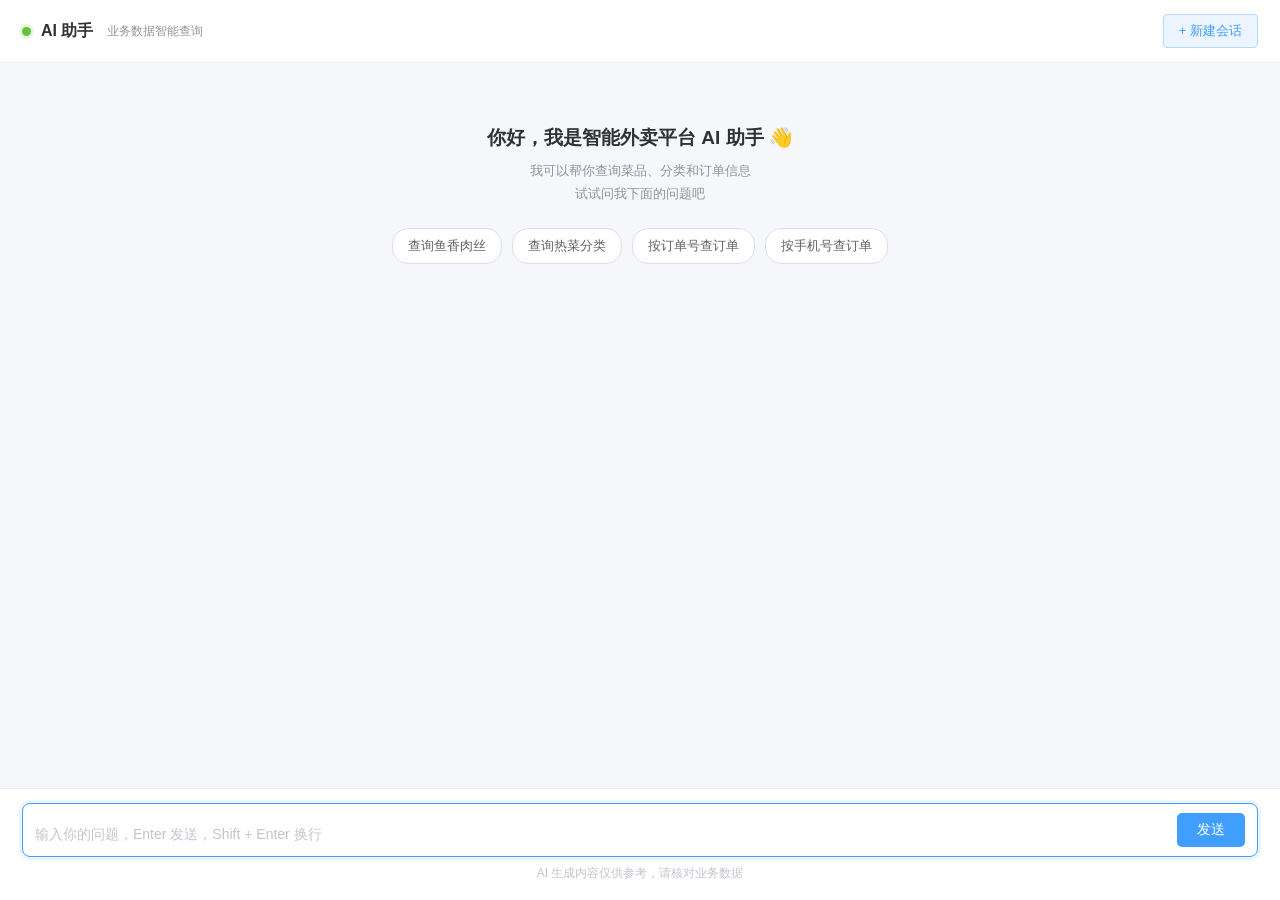
==== html/sky/ai-chat.html @ f39b68e2 "智能外卖平台前端：静态资源与 Nginx 配置" ====
<!DOCTYPE html>
<html lang="zh-CN">
<head>
  <meta charset="UTF-8">
  <meta name="viewport" content="width=device-width, initial-scale=1.0">
  <title>AI 助手 - 智能外卖平台</title>
  <style>
    * { margin: 0; padding: 0; box-sizing: border-box; }

    html, body { height: 100%; }

    body {
      font-family: -apple-system, BlinkMacSystemFont, "Segoe UI", "PingFang SC",
                   "Hiragino Sans GB", "Microsoft YaHei", Arial, sans-serif;
      background: #f5f7fa;
      color: #303133;
      overflow: hidden;
    }

    .chat-app {
      display: flex;
      flex-direction: column;
      height: 100vh;
      background: #fff;
    }

    /* ---------- 顶部 ---------- */
    .chat-header {
      flex: 0 0 auto;
      display: flex;
      align-items: center;
      justify-content: space-between;
      padding: 14px 22px;
      border-bottom: 1px solid #ebeef5;
      background: #fff;
    }

    .chat-title {
      display: flex;
      align-items: center;
      gap: 10px;
      font-size: 16px;
      font-weight: 600;
      color: #303133;
    }

    .chat-title .dot {
      width: 9px;
      height: 9px;
      border-radius: 50%;
      background: #67c23a;
      box-shadow: 0 0 0 3px rgba(103, 194, 58, .15);
    }

    .chat-title .sub {
      font-size: 12px;
      font-weight: 400;
      color: #909399;
      margin-left: 4px;
    }

    .btn-new {
      padding: 7px 15px;
      font-size: 13px;
      color: #409eff;
      background: #ecf5ff;
      border: 1px solid #b3d8ff;
      border-radius: 4px;
      cursor: pointer;
      transition: all .2s;
    }

    .btn-new:hover { background: #409eff; color: #fff; border-color: #409eff; }

    /* ---------- 消息区 ---------- */
    .chat-body {
      flex: 1 1 auto;
      overflow-y: auto;
      padding: 22px;
      background: #f5f7fa;
      scroll-behavior: smooth;
    }

    .chat-body::-webkit-scrollbar { width: 6px; }
    .chat-body::-webkit-scrollbar-thumb { background: #dcdfe6; border-radius: 3px; }
    .chat-body::-webkit-scrollbar-thumb:hover { background: #c0c4cc; }

    .msg {
      display: flex;
      gap: 11px;
      margin-bottom: 20px;
      align-items: flex-start;
    }

    .msg.user { flex-direction: row-reverse; }

    .avatar {
      flex: 0 0 auto;
      width: 34px;
      height: 34px;
      border-radius: 50%;
      display: flex;
      align-items: center;
      justify-content: center;
      font-size: 13px;
      font-weight: 600;
      color: #fff;
      user-select: none;
    }

    .msg.ai .avatar { background: linear-gradient(135deg, #409eff, #6fb4ff); }
    .msg.user .avatar { background: linear-gradient(135deg, #67c23a, #8fd46a); }

    .bubble {
      max-width: 74%;
      padding: 11px 15px;
      border-radius: 8px;
      font-size: 14px;
      line-height: 1.7;
      word-break: break-word;
      white-space: pre-wrap;
      box-shadow: 0 1px 3px rgba(0, 0, 0, .05);
    }

    .msg.ai .bubble {
      background: #fff;
      border: 1px solid #ebeef5;
      border-top-left-radius: 2px;
    }

    .msg.user .bubble {
      background: #409eff;
      color: #fff;
      border-top-right-radius: 2px;
    }

    .bubble pre {
      margin: 0;
      font-family: Consolas, Monaco, "Courier New", monospace;
      font-size: 13px;
      white-space: pre-wrap;
      word-break: break-word;
    }

    /* 打字光标 */
    .cursor {
      display: inline-block;
      width: 7px;
      height: 15px;
      background: #409eff;
      vertical-align: text-bottom;
      animation: blink 1s steps(2, start) infinite;
      margin-left: 2px;
    }

    @keyframes blink { to { visibility: hidden; } }

    /* 思考中动画 */
    .thinking { display: flex; gap: 5px; padding: 3px 0; }
    .thinking span {
      width: 7px; height: 7px; border-radius: 50%; background: #c0c4cc;
      animation: bounce 1.4s infinite ease-in-out both;
    }
    .thinking span:nth-child(1) { animation-delay: -.32s; }
    .thinking span:nth-child(2) { animation-delay: -.16s; }

    @keyframes bounce {
      0%, 80%, 100% { transform: scale(.6); opacity: .5; }
      40% { transform: scale(1); opacity: 1; }
    }

    /* ---------- 欢迎语 ---------- */
    .welcome {
      text-align: center;
      padding: 40px 20px 10px;
      color: #909399;
    }

    .welcome h2 {
      font-size: 19px;
      font-weight: 600;
      color: #303133;
      margin-bottom: 8px;
    }

    .welcome p { font-size: 13px; line-height: 1.8; }

    .chips {
      display: flex;
      flex-wrap: wrap;
      gap: 10px;
      justify-content: center;
      margin-top: 22px;
    }

    .chip {
      padding: 8px 15px;
      font-size: 13px;
      color: #606266;
      background: #fff;
      border: 1px solid #dcdfe6;
      border-radius: 16px;
      cursor: pointer;
      transition: all .2s;
    }

    .chip:hover {
      color: #409eff;
      border-color: #409eff;
      background: #ecf5ff;
      transform: translateY(-1px);
    }

    /* ---------- 输入区 ---------- */
    .chat-footer {
      flex: 0 0 auto;
      padding: 14px 22px 18px;
      border-top: 1px solid #ebeef5;
      background: #fff;
    }

    .input-wrap {
      display: flex;
      align-items: flex-end;
      gap: 11px;
      border: 1px solid #dcdfe6;
      border-radius: 8px;
      padding: 9px 12px;
      transition: border-color .2s, box-shadow .2s;
      background: #fff;
    }

    .input-wrap:focus-within {
      border-color: #409eff;
      box-shadow: 0 0 0 3px rgba(64, 158, 255, .1);
    }

    #input {
      flex: 1 1 auto;
      border: none;
      outline: none;
      resize: none;
      font-size: 14px;
      line-height: 1.6;
      font-family: inherit;
      color: #303133;
      max-height: 120px;
      min-height: 24px;
      background: transparent;
    }

    #input::placeholder { color: #c0c4cc; }

    .btn-send {
      flex: 0 0 auto;
      padding: 8px 20px;
      font-size: 14px;
      color: #fff;
      background: #409eff;
      border: none;
      border-radius: 5px;
      cursor: pointer;
      transition: background .2s;
    }

    .btn-send:hover:not(:disabled) { background: #66b1ff; }
    .btn-send:disabled { background: #a0cfff; cursor: not-allowed; }

    .tip {
      margin-top: 8px;
      font-size: 12px;
      color: #c0c4cc;
      text-align: center;
    }

    /* 错误提示 */
    .msg-error {
      max-width: 74%;
      padding: 11px 15px;
      border-radius: 8px;
      font-size: 13px;
      line-height: 1.6;
      background: #fef0f0;
      color: #f56c6c;
      border: 1px solid #fde2e2;
    }
  </style>
</head>
<body>
  <div class="chat-app">

    <div class="chat-header">
      <div class="chat-title">
        <span class="dot"></span>
        AI 助手
        <span class="sub">业务数据智能查询</span>
      </div>
      <button class="btn-new" id="btnNew">+ 新建会话</button>
    </div>

    <div class="chat-body" id="chatBody">
      <div class="welcome" id="welcome">
        <h2>你好，我是智能外卖平台 AI 助手 👋</h2>
        <p>我可以帮你查询菜品、分类和订单信息<br>试试问我下面的问题吧</p>
        <div class="chips">
          <div class="chip" data-q="查询鱼香肉丝的菜品信息">查询鱼香肉丝</div>
          <div class="chip" data-q="查询所有热菜分类">查询热菜分类</div>
          <div class="chip" data-q="查询订单号 123456 的订单">按订单号查订单</div>
          <div class="chip" data-q="查询手机号 13800138000 的订单">按手机号查订单</div>
        </div>
      </div>
    </div>

    <div class="chat-footer">
      <div class="input-wrap">
        <textarea id="input" rows="1" placeholder="输入你的问题，Enter 发送，Shift + Enter 换行"></textarea>
        <button class="btn-send" id="btnSend">发送</button>
      </div>
      <div class="tip">AI 生成内容仅供参考，请核对业务数据</div>
    </div>

  </div>

  <script>
  (function () {
    'use strict';

    var API = '/api/chat';                 // 经 nginx 转发到后端 /admin/chat
    var MEMORY_KEY = 'sky_ai_memory_id';   // localStorage 中保存的会话 id

    var chatBody = document.getElementById('chatBody');
    var welcome  = document.getElementById('welcome');
    var input    = document.getElementById('input');
    var btnSend  = document.getElementById('btnSend');
    var btnNew   = document.getElementById('btnNew');

    var sending = false;

    /* ---------- 工具函数 ---------- */

    function getCookie(name) {
      var m = document.cookie.match(new RegExp('(?:^|;\\s*)' + name + '=([^;]*)'));
      return m ? decodeURIComponent(m[1]) : '';
    }

    // 每个浏览器会话一个 memoryId，用于后端区分对话上下文
    function getMemoryId() {
      var id = null;
      try { id = localStorage.getItem(MEMORY_KEY); } catch (e) {}
      if (!id) {
        id = 'web_' + Date.now() + '_' + Math.random().toString(36).slice(2, 10);
        try { localStorage.setItem(MEMORY_KEY, id); } catch (e) {}
      }
      return id;
    }

    function resetMemoryId() {
      var id = 'web_' + Date.now() + '_' + Math.random().toString(36).slice(2, 10);
      try { localStorage.setItem(MEMORY_KEY, id); } catch (e) {}
      return id;
    }

    function escapeHtml(s) {
      return String(s)
        .replace(/&/g, '&amp;')
        .replace(/</g, '&lt;')
        .replace(/>/g, '&gt;')
        .replace(/"/g, '&quot;')
        .replace(/'/g, '&#39;');
    }

    // 后端按 system.txt 约定返回 JSON，这里美化显示；不是 JSON 就原样输出
    function renderContent(text) {
      var trimmed = text.trim();
      if (trimmed.charAt(0) === '{' || trimmed.charAt(0) === '[') {
        try {
          var obj = JSON.parse(trimmed);
          return '<pre>' + escapeHtml(JSON.stringify(obj, null, 2)) + '</pre>';
        } catch (e) { /* 不是完整 JSON，按纯文本处理 */ }
      }
      return escapeHtml(text);
    }

    function scrollToBottom() {
      chatBody.scrollTop = chatBody.scrollHeight;
    }

    function hideWelcome() {
      if (welcome && welcome.parentNode) {
        welcome.parentNode.removeChild(welcome);
        welcome = null;
      }
    }

    /* ---------- 消息渲染 ---------- */

    function addMessage(role, html) {
      hideWelcome();

      var msg = document.createElement('div');
      msg.className = 'msg ' + role;

      var avatar = document.createElement('div');
      avatar.className = 'avatar';
      avatar.textContent = role === 'user' ? '我' : 'AI';

      var bubble = document.createElement('div');
      bubble.className = 'bubble';
      bubble.innerHTML = html;

      msg.appendChild(avatar);
      msg.appendChild(bubble);
      chatBody.appendChild(msg);
      scrollToBottom();
      return bubble;
    }

    function addError(text) {
      hideWelcome();
      var msg = document.createElement('div');
      msg.className = 'msg ai';

      var avatar = document.createElement('div');
      avatar.className = 'avatar';
      avatar.textContent = 'AI';

      var box = document.createElement('div');
      box.className = 'msg-error';
      box.textContent = text;

      msg.appendChild(avatar);
      msg.appendChild(box);
      chatBody.appendChild(msg);
      scrollToBottom();
    }

    /* ---------- 发送逻辑 ---------- */

    function setSending(state) {
      sending = state;
      btnSend.disabled = state;
      btnSend.textContent = state ? '回复中' : '发送';
    }

    async function send(question) {
      if (sending) return;
      question = (question || '').trim();
      if (!question) return;

      var token = getCookie('token');
      if (!token) {
        addError('未检测到登录状态，请先在系统中登录后再使用 AI 助手。');
        return;
      }

      addMessage('user', escapeHtml(question));
      input.value = '';
      input.style.height = 'auto';
      setSending(true);

      // AI 气泡 + 思考动画
      var bubble = addMessage('ai', '<div class="thinking"><span></span><span></span><span></span></div>');
      var answer = '';
      var firstChunk = true;

      try {
        var url = API
          + '?memoryId=' + encodeURIComponent(getMemoryId())
          + '&memory='   + encodeURIComponent(question);

        var resp = await fetch(url, {
          method: 'GET',
          headers: { 'token': token }
        });

        if (!resp.ok) {
          throw new Error('HTTP ' + resp.status + ' ' + resp.statusText);
        }

        if (resp.body && typeof resp.body.getReader === 'function') {
          // 流式读取
          var reader  = resp.body.getReader();
          var decoder = new TextDecoder('utf-8');

          while (true) {
            var chunk = await reader.read();
            if (chunk.done) break;

            answer += decoder.decode(chunk.value, { stream: true });

            if (firstChunk) { firstChunk = false; bubble.innerHTML = ''; }
            bubble.innerHTML = renderContent(answer) + '<span class="cursor"></span>';
            scrollToBottom();
          }
        } else {
          // 浏览器不支持流式读取时的兜底
          answer = await resp.text();
        }

        if (!answer) {
          bubble.innerHTML = '<span style="color:#909399">（AI 没有返回内容）</span>';
        } else {
          bubble.innerHTML = renderContent(answer);
        }

      } catch (err) {
        if (firstChunk) {
          bubble.innerHTML = '';
          bubble.appendChild(document.createTextNode(''));
        }
        bubble.parentNode.removeChild(bubble);
        addError('请求失败：' + (err && err.message ? err.message : err) +
                 '\n请确认后端服务已启动。');
      } finally {
        setSending(false);
        scrollToBottom();
        input.focus();
      }
    }

    /* ---------- 事件绑定 ---------- */

    btnSend.addEventListener('click', function () { send(input.value); });

    input.addEventListener('keydown', function (e) {
      if (e.key === 'Enter' && !e.shiftKey) {
        e.preventDefault();
        send(input.value);
      }
    });

    // 高度自适应
    input.addEventListener('input', function () {
      input.style.height = 'auto';
      input.style.height = Math.min(input.scrollHeight, 120) + 'px';
    });

    // 快捷提问
    Array.prototype.forEach.call(document.querySelectorAll('.chip'), function (chip) {
      chip.addEventListener('click', function () { send(chip.getAttribute('data-q')); });
    });

    // 新建会话：换一个 memoryId，清空界面
    btnNew.addEventListener('click', function () {
      resetMemoryId();
      chatBody.innerHTML = '';
      welcome = null;
      chatBody.innerHTML =
        '<div class="welcome" id="welcome">' +
          '<h2>新会话已开始 ✨</h2>' +
          '<p>之前的对话上下文已清除，可以开始新的提问了</p>' +
        '</div>';
      welcome = document.getElementById('welcome');
      input.focus();
    });

    input.focus();
  })();
  </script>
</body>
</html>
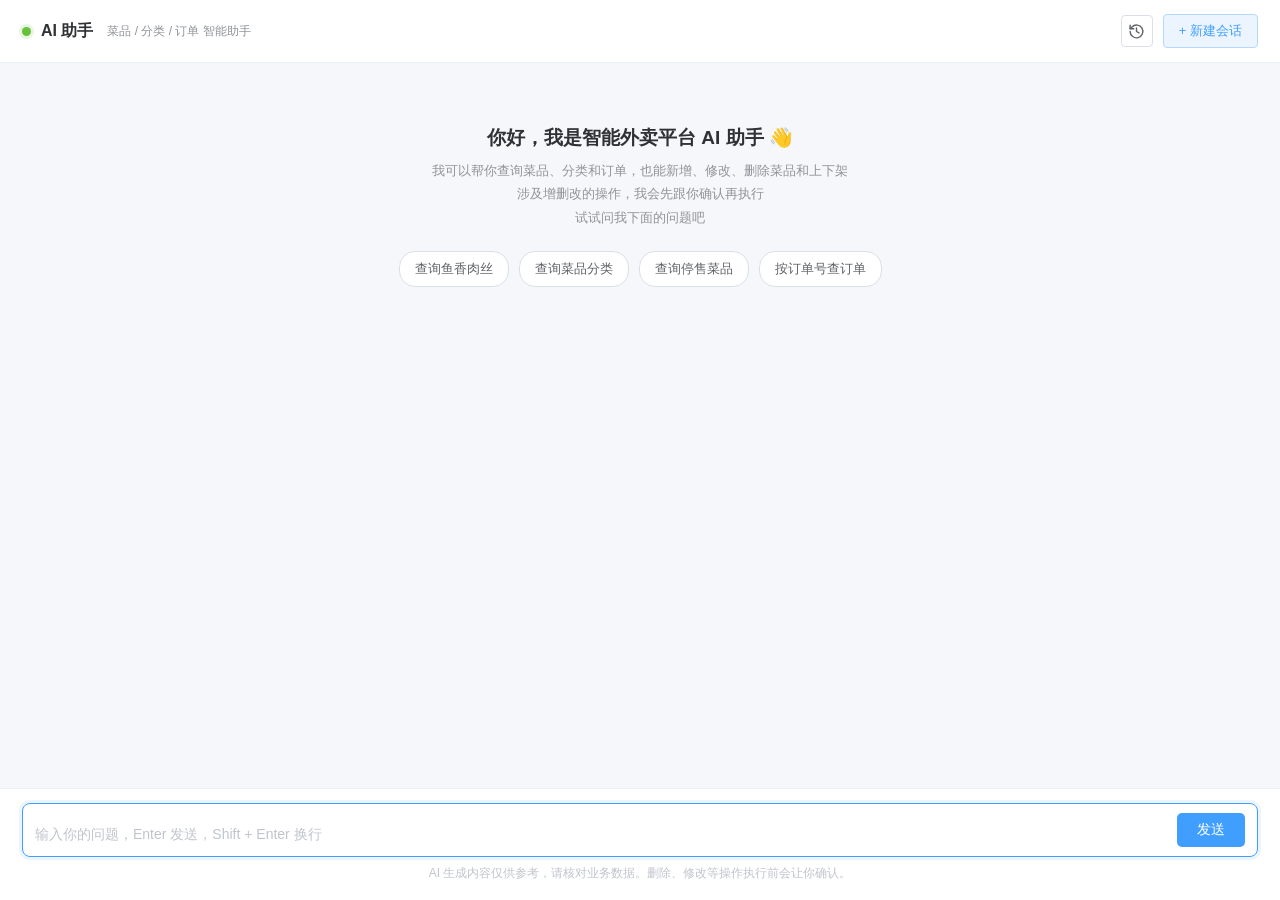
==== commit d05d6c2b: "AI 助手页更新为最新版本 - 与后端 /admin/chat 系列接口对齐：流式输出、会话列表、历史消息、删除会话 - 支持多轮对话与「新建会话」，页面为独立手写单文件" ====
--- a/html/sky/ai-chat.html
+++ b/html/sky/ai-chat.html
@@ -26,6 +26,8 @@
 
     /* ---------- 顶部 ---------- */
     .chat-header {
+      position: relative;
+      z-index: 10;
       flex: 0 0 auto;
       display: flex;
       align-items: center;
@@ -57,6 +59,13 @@
       font-weight: 400;
       color: #909399;
       margin-left: 4px;
+    }
+
+    /* ---------- 右上角操作区 ---------- */
+    .header-actions {
+      display: flex;
+      align-items: center;
+      gap: 10px;
     }
 
     .btn-new {
@@ -68,9 +77,141 @@
       border-radius: 4px;
       cursor: pointer;
       transition: all .2s;
+      white-space: nowrap;
     }
 
     .btn-new:hover { background: #409eff; color: #fff; border-color: #409eff; }
+
+    /* 历史会话图标按钮 */
+    .history-wrap { position: relative; }
+
+    .btn-history {
+      display: flex;
+      align-items: center;
+      justify-content: center;
+      width: 32px;
+      height: 32px;
+      padding: 0;
+      color: #606266;
+      background: #fff;
+      border: 1px solid #dcdfe6;
+      border-radius: 4px;
+      cursor: pointer;
+      transition: all .2s;
+    }
+
+    .btn-history:hover,
+    .history-wrap:hover .btn-history,
+    .history-wrap.open .btn-history {
+      color: #409eff;
+      border-color: #b3d8ff;
+      background: #ecf5ff;
+    }
+
+    .btn-history svg { display: block; }
+
+    /* 悬停下拉。外层只负责撑住鼠标移动路径（含 8px 透明间隙），
+       样式都挂在里面的 .history-card 上 —— 否则鼠标从按钮移到面板的路上
+       会短暂离开 hover 区域，面板一闪就没了。 */
+    .history-panel {
+      position: absolute;
+      top: 100%;
+      right: 0;
+      padding-top: 8px;
+      opacity: 0;
+      visibility: hidden;
+      transform: translateY(-4px);
+      transition: opacity .18s, transform .18s, visibility .18s;
+      z-index: 50;
+    }
+
+    .history-wrap:hover .history-panel,
+    .history-wrap.open .history-panel {
+      opacity: 1;
+      visibility: visible;
+      transform: translateY(0);
+    }
+
+    .history-card {
+      width: 270px;
+      background: #fff;
+      border: 1px solid #ebeef5;
+      border-radius: 8px;
+      box-shadow: 0 6px 20px rgba(0, 0, 0, .1);
+      overflow: hidden;
+    }
+
+    .panel-head {
+      padding: 10px 12px;
+      font-size: 12px;
+      color: #909399;
+      border-bottom: 1px solid #f2f3f5;
+      background: #fafafa;
+    }
+
+    .session-list {
+      max-height: 340px;
+      overflow-y: auto;
+      padding: 6px;
+    }
+
+    .session-list::-webkit-scrollbar { width: 6px; }
+    .session-list::-webkit-scrollbar-thumb { background: #dcdfe6; border-radius: 3px; }
+
+    .session-item {
+      position: relative;
+      padding: 9px 28px 9px 11px;
+      margin-bottom: 2px;
+      border-radius: 6px;
+      cursor: pointer;
+      transition: background .15s;
+    }
+
+    .session-item:hover { background: #f0f2f5; }
+    .session-item.active { background: #ecf5ff; }
+
+    .session-item .t {
+      font-size: 13px;
+      color: #303133;
+      white-space: nowrap;
+      overflow: hidden;
+      text-overflow: ellipsis;
+    }
+
+    .session-item.active .t { color: #409eff; }
+
+    .session-item .time {
+      margin-top: 3px;
+      font-size: 11px;
+      color: #c0c4cc;
+    }
+
+    .session-del {
+      position: absolute;
+      right: 6px;
+      top: 50%;
+      transform: translateY(-50%);
+      width: 20px;
+      height: 20px;
+      line-height: 18px;
+      text-align: center;
+      font-size: 15px;
+      color: #c0c4cc;
+      border-radius: 4px;
+      opacity: 0;
+      transition: all .15s;
+    }
+
+    .session-item:hover .session-del { opacity: 1; }
+    .session-del:hover { color: #f56c6c; background: #fef0f0; }
+
+    .session-empty {
+      padding: 22px 12px;
+      text-align: center;
+      font-size: 12px;
+      color: #c0c4cc;
+      line-height: 1.8;
+    }
 
     /* ---------- 消息区 ---------- */
     .chat-body {
@@ -284,6 +425,10 @@
       color: #f56c6c;
       border: 1px solid #fde2e2;
     }
+
+    @media (max-width: 720px) {
+      .bubble, .msg-error { max-width: 88%; }
+    }
   </style>
 </head>
 <body>
@@ -293,30 +438,42 @@
       <div class="chat-title">
         <span class="dot"></span>
         AI 助手
-        <span class="sub">业务数据智能查询</span>
+        <span class="sub">菜品 / 分类 / 订单 智能助手</span>
       </div>
-      <button class="btn-new" id="btnNew">+ 新建会话</button>
-    </div>
-
-    <div class="chat-body" id="chatBody">
-      <div class="welcome" id="welcome">
-        <h2>你好，我是智能外卖平台 AI 助手 👋</h2>
-        <p>我可以帮你查询菜品、分类和订单信息<br>试试问我下面的问题吧</p>
-        <div class="chips">
-          <div class="chip" data-q="查询鱼香肉丝的菜品信息">查询鱼香肉丝</div>
-          <div class="chip" data-q="查询所有热菜分类">查询热菜分类</div>
-          <div class="chip" data-q="查询订单号 123456 的订单">按订单号查订单</div>
-          <div class="chip" data-q="查询手机号 13800138000 的订单">按手机号查订单</div>
+
+      <div class="header-actions">
+        <!-- 历史会话：悬停展开 -->
+        <div class="history-wrap" id="historyWrap">
+          <button class="btn-history" id="btnHistory" title="历史会话" aria-label="历史会话">
+            <svg viewBox="0 0 24 24" width="17" height="17" fill="none"
+                 stroke="currentColor" stroke-width="2"
+                 stroke-linecap="round" stroke-linejoin="round">
+              <path d="M3 12a9 9 0 1 0 2.6-6.4L3 8"></path>
+              <path d="M3 3v5h5"></path>
+              <path d="M12 7v5l3.5 2"></path>
+            </svg>
+          </button>
+
+          <div class="history-panel" id="historyPanel">
+            <div class="history-card">
+              <div class="panel-head">历史会话（最多保留 10 条）</div>
+              <div class="session-list" id="sessionList"></div>
+            </div>
+          </div>
         </div>
+
+        <button class="btn-new" id="btnNew">+ 新建会话</button>
       </div>
     </div>
+
+    <div class="chat-body" id="chatBody"></div>
 
     <div class="chat-footer">
       <div class="input-wrap">
         <textarea id="input" rows="1" placeholder="输入你的问题，Enter 发送，Shift + Enter 换行"></textarea>
         <button class="btn-send" id="btnSend">发送</button>
       </div>
-      <div class="tip">AI 生成内容仅供参考，请核对业务数据</div>
+      <div class="tip">AI 生成内容仅供参考，请核对业务数据。删除、修改等操作执行前会让你确认。</div>
     </div>
 
   </div>
@@ -325,39 +482,29 @@
   (function () {
     'use strict';
 
-    var API = '/api/chat';                 // 经 nginx 转发到后端 /admin/chat
-    var MEMORY_KEY = 'sky_ai_memory_id';   // localStorage 中保存的会话 id
-
-    var chatBody = document.getElementById('chatBody');
-    var welcome  = document.getElementById('welcome');
-    var input    = document.getElementById('input');
-    var btnSend  = document.getElementById('btnSend');
-    var btnNew   = document.getElementById('btnNew');
-
-    var sending = false;
-
-    /* ---------- 工具函数 ---------- */
+    var API_CHAT     = '/api/chat';           // 流式对话，经 nginx 转发到后端 /admin/chat
+    var API_SESSIONS = '/api/chat/sessions';  // 会话列表
+    var API_SESSION  = '/api/chat/session';   // 新建 / 删除单个会话
+
+    var CURRENT_KEY  = 'sky_ai_memory_id';    // localStorage 里保存「当前选中的会话 id」
+
+    var chatBody    = document.getElementById('chatBody');
+    var sessionList = document.getElementById('sessionList');
+    var historyWrap = document.getElementById('historyWrap');
+    var btnHistory  = document.getElementById('btnHistory');
+    var input       = document.getElementById('input');
+    var btnSend     = document.getElementById('btnSend');
+    var btnNew      = document.getElementById('btnNew');
+
+    var sending     = false;
+    var currentId   = null;   // 当前会话 id
+    var welcomeEl   = null;   // 当前欢迎语节点，发消息时移除
+
+    /* ---------- 基础工具 ---------- */
 
     function getCookie(name) {
       var m = document.cookie.match(new RegExp('(?:^|;\\s*)' + name + '=([^;]*)'));
       return m ? decodeURIComponent(m[1]) : '';
-    }
-
-    // 每个浏览器会话一个 memoryId，用于后端区分对话上下文
-    function getMemoryId() {
-      var id = null;
-      try { id = localStorage.getItem(MEMORY_KEY); } catch (e) {}
-      if (!id) {
-        id = 'web_' + Date.now() + '_' + Math.random().toString(36).slice(2, 10);
-        try { localStorage.setItem(MEMORY_KEY, id); } catch (e) {}
-      }
-      return id;
-    }
-
-    function resetMemoryId() {
-      var id = 'web_' + Date.now() + '_' + Math.random().toString(36).slice(2, 10);
-      try { localStorage.setItem(MEMORY_KEY, id); } catch (e) {}
-      return id;
     }
 
     function escapeHtml(s) {
@@ -369,7 +516,7 @@
         .replace(/'/g, '&#39;');
     }
 
-    // 后端按 system.txt 约定返回 JSON，这里美化显示；不是 JSON 就原样输出
+    // 后端按 system.txt 约定返回自然语言；万一是 JSON 就美化显示，否则原样转义输出
     function renderContent(text) {
       var trimmed = text.trim();
       if (trimmed.charAt(0) === '{' || trimmed.charAt(0) === '[') {
@@ -381,20 +528,76 @@
       return escapeHtml(text);
     }
 
+    // 统一请求：带上 token，解开后端的 Result 包装
+    async function api(url, options) {
+      var token = getCookie('token');
+      if (!token) {
+        throw new Error('未检测到登录状态，请先在系统中登录');
+      }
+      options = options || {};
+      options.headers = options.headers || {};
+      options.headers['token'] = token;
+
+      var resp = await fetch(url, options);
+      if (resp.status === 401) {
+        throw new Error('登录状态已失效，请重新登录');
+      }
+      if (!resp.ok) {
+        throw new Error('HTTP ' + resp.status + ' ' + resp.statusText);
+      }
+      var body = await resp.json();
+      if (body.code !== 1) {
+        throw new Error(body.msg || '请求失败');
+      }
+      return body.data;
+    }
+
     function scrollToBottom() {
       chatBody.scrollTop = chatBody.scrollHeight;
     }
 
+    function setSending(state) {
+      sending = state;
+      btnSend.disabled = state;
+      btnSend.textContent = state ? '回复中' : '发送';
+    }
+
+    /* ---------- 消息渲染 ---------- */
+
     function hideWelcome() {
-      if (welcome && welcome.parentNode) {
-        welcome.parentNode.removeChild(welcome);
-        welcome = null;
-      }
-    }
-
-    /* ---------- 消息渲染 ---------- */
-
-    function addMessage(role, html) {
+      if (welcomeEl && welcomeEl.parentNode) {
+        welcomeEl.parentNode.removeChild(welcomeEl);
+      }
+      welcomeEl = null;
+    }
+
+    function showWelcome(html) {
+      hideWelcome();
+      var box = document.createElement('div');
+      box.className = 'welcome';
+      box.innerHTML = html;
+      chatBody.appendChild(box);
+      welcomeEl = box;
+      return box;
+    }
+
+    var DEFAULT_WELCOME =
+      '<h2>你好，我是智能外卖平台 AI 助手 👋</h2>' +
+      '<p>我可以帮你查询菜品、分类和订单，也能新增、修改、删除菜品和上下架<br>' +
+      '涉及增删改的操作，我会先跟你确认再执行<br>试试问我下面的问题吧</p>' +
+      '<div class="chips">' +
+        '<div class="chip" data-q="查询鱼香肉丝的菜品信息">查询鱼香肉丝</div>' +
+        '<div class="chip" data-q="查询所有菜品分类">查询菜品分类</div>' +
+        '<div class="chip" data-q="查询所有停售的菜品">查询停售菜品</div>' +
+        '<div class="chip" data-q="查询订单号 123456 的订单">按订单号查订单</div>' +
+      '</div>';
+
+    function clearBody() {
+      chatBody.innerHTML = '';
+      welcomeEl = null;
+    }
+
+    function addMessage(role, content, asHtml) {
       hideWelcome();
 
       var msg = document.createElement('div');
@@ -406,7 +609,11 @@
 
       var bubble = document.createElement('div');
       bubble.className = 'bubble';
-      bubble.innerHTML = html;
+      if (asHtml) {
+        bubble.innerHTML = content;
+      } else {
+        bubble.textContent = content;
+      }
 
       msg.appendChild(avatar);
       msg.appendChild(bubble);
@@ -434,13 +641,183 @@
       scrollToBottom();
     }
 
+    /* ---------- 历史会话下拉 ---------- */
+
+    function openPanel()  { historyWrap.classList.add('open'); }
+    function closePanel() { historyWrap.classList.remove('open'); }
+
+    function formatTime(ts) {
+      if (!ts) return '';
+      var d = new Date(ts);
+      var now = new Date();
+      var pad = function (n) { return n < 10 ? '0' + n : '' + n; };
+      var hm = pad(d.getHours()) + ':' + pad(d.getMinutes());
+      if (d.toDateString() === now.toDateString()) return hm;
+      if (d.getFullYear() === now.getFullYear()) {
+        return (d.getMonth() + 1) + '-' + d.getDate() + ' ' + hm;
+      }
+      return d.getFullYear() + '-' + (d.getMonth() + 1) + '-' + d.getDate();
+    }
+
+    function markActive() {
+      Array.prototype.forEach.call(
+        sessionList.querySelectorAll('.session-item'),
+        function (el) {
+          el.classList.toggle('active', el.getAttribute('data-id') === currentId);
+        }
+      );
+    }
+
+    function renderSessions(sessions) {
+      sessionList.innerHTML = '';
+
+      if (!sessions || !sessions.length) {
+        var empty = document.createElement('div');
+        empty.className = 'session-empty';
+        empty.textContent = '暂无历史会话，发送第一条消息后就会出现在这里';
+        sessionList.appendChild(empty);
+        return;
+      }
+
+      sessions.forEach(function (s) {
+        var item = document.createElement('div');
+        item.className = 'session-item';
+        item.setAttribute('data-id', s.memoryId);
+
+        var title = document.createElement('div');
+        title.className = 't';
+        // 标题来自用户输入，必须用 textContent，避免 HTML 注入
+        title.textContent = s.title || '新会话';
+        title.title = s.title || '新会话';
+
+        var time = document.createElement('div');
+        time.className = 'time';
+        time.textContent = formatTime(s.lastActiveTime);
+
+        var del = document.createElement('span');
+        del.className = 'session-del';
+        del.textContent = '×';
+        del.title = '删除该会话';
+        del.addEventListener('click', function (e) {
+          e.stopPropagation();
+          removeSession(s.memoryId, s.title || '新会话');
+        });
+
+        item.appendChild(title);
+        item.appendChild(time);
+        item.appendChild(del);
+        item.addEventListener('click', function () { selectSession(s.memoryId); });
+
+        sessionList.appendChild(item);
+      });
+
+      markActive();
+    }
+
+    async function loadSessions() {
+      try {
+        var sessions = await api(API_SESSIONS);
+        renderSessions(sessions);
+        return sessions || [];
+      } catch (err) {
+        renderSessions([]);
+        return [];
+      }
+    }
+
+    /* ---------- 会话切换 ---------- */
+
+    function setCurrentId(id) {
+      currentId = id;
+      try {
+        if (id) {
+          localStorage.setItem(CURRENT_KEY, id);
+        } else {
+          localStorage.removeItem(CURRENT_KEY);
+        }
+      } catch (e) { /* localStorage 不可用时忽略 */ }
+      markActive();
+    }
+
+    async function selectSession(memoryId) {
+      if (sending || memoryId === currentId) {
+        closePanel();
+        return;
+      }
+
+      setCurrentId(memoryId);
+      closePanel();
+      clearBody();
+
+      var loading = addMessage('ai', '<div class="thinking"><span></span><span></span><span></span></div>', true);
+
+      try {
+        var messages = await api(API_SESSION + '/' + encodeURIComponent(memoryId) + '/messages');
+
+        // 期间用户可能又切换了会话，丢弃这次的结果
+        if (currentId !== memoryId) return;
+
+        clearBody();
+
+        if (!messages || !messages.length) {
+          showWelcome('<h2>这个会话还没有内容</h2><p>直接提问即可继续这个会话</p>');
+          return;
+        }
+
+        messages.forEach(function (m) {
+          addMessage(m.role === 'user' ? 'user' : 'ai', m.content, false);
+        });
+      } catch (err) {
+        if (loading && loading.parentNode) {
+          loading.parentNode.removeChild(loading);
+        }
+        addError('加载会话失败：' + (err && err.message ? err.message : err));
+      }
+    }
+
+    async function newSession() {
+      if (sending) return;
+      try {
+        var memoryId = await api(API_SESSION, { method: 'POST' });
+        setCurrentId(memoryId);
+      } catch (err) {
+        addError('新建会话失败：' + (err && err.message ? err.message : err));
+        return;
+      }
+      closePanel();
+      clearBody();
+      showWelcome('<h2>新会话已开始 ✨</h2>' +
+                  '<p>之前的对话上下文已切换，可以开始新的提问了</p>');
+      input.focus();
+    }
+
+    async function removeSession(memoryId, title) {
+      if (sending) return;
+      if (!window.confirm('确定删除会话「' + title + '」吗？\n删除后该会话的对话记录无法找回。')) {
+        return;
+      }
+      try {
+        await api(API_SESSION + '/' + encodeURIComponent(memoryId), { method: 'DELETE' });
+      } catch (err) {
+        addError('删除会话失败：' + (err && err.message ? err.message : err));
+        return;
+      }
+      // 删的是当前会话，就切到最新的一条；没有就开个新的
+      if (memoryId === currentId) {
+        setCurrentId(null);
+        clearBody();
+        var sessions = await loadSessions();
+        if (sessions.length) {
+          await selectSession(sessions[0].memoryId);
+        } else {
+          await newSession();
+        }
+      } else {
+        await loadSessions();
+      }
+    }
+
     /* ---------- 发送逻辑 ---------- */
-
-    function setSending(state) {
-      sending = state;
-      btnSend.disabled = state;
-      btnSend.textContent = state ? '回复中' : '发送';
-    }
 
     async function send(question) {
       if (sending) return;
@@ -453,19 +830,30 @@
         return;
       }
 
-      addMessage('user', escapeHtml(question));
+      // 还没有会话就先向后端要一个
+      if (!currentId) {
+        try {
+          setCurrentId(await api(API_SESSION, { method: 'POST' }));
+        } catch (err) {
+          addError('新建会话失败：' + (err && err.message ? err.message : err));
+          return;
+        }
+      }
+
+      closePanel();
+      addMessage('user', question, false);
       input.value = '';
       input.style.height = 'auto';
       setSending(true);
 
       // AI 气泡 + 思考动画
-      var bubble = addMessage('ai', '<div class="thinking"><span></span><span></span><span></span></div>');
+      var bubble = addMessage('ai', '<div class="thinking"><span></span><span></span><span></span></div>', true);
       var answer = '';
       var firstChunk = true;
 
       try {
-        var url = API
-          + '?memoryId=' + encodeURIComponent(getMemoryId())
+        var url = API_CHAT
+          + '?memoryId=' + encodeURIComponent(currentId)
           + '&memory='   + encodeURIComponent(question);
 
         var resp = await fetch(url, {
@@ -506,15 +894,18 @@
       } catch (err) {
         if (firstChunk) {
           bubble.innerHTML = '';
-          bubble.appendChild(document.createTextNode(''));
-        }
-        bubble.parentNode.removeChild(bubble);
+        }
+        if (bubble.parentNode) {
+          bubble.parentNode.removeChild(bubble);
+        }
         addError('请求失败：' + (err && err.message ? err.message : err) +
                  '\n请确认后端服务已启动。');
       } finally {
         setSending(false);
         scrollToBottom();
         input.focus();
+        // 第一条消息发完后，这个会话才出现在列表里（标题也在这时生成）
+        loadSessions();
       }
     }
 
@@ -535,26 +926,68 @@
       input.style.height = Math.min(input.scrollHeight, 120) + 'px';
     });
 
-    // 快捷提问
-    Array.prototype.forEach.call(document.querySelectorAll('.chip'), function (chip) {
-      chip.addEventListener('click', function () { send(chip.getAttribute('data-q')); });
+    // 快捷提问（用事件委托，欢迎语会被反复重建）
+    chatBody.addEventListener('click', function (e) {
+      var chip = e.target.closest ? e.target.closest('.chip') : null;
+      if (chip) {
+        send(chip.getAttribute('data-q'));
+      }
     });
 
-    // 新建会话：换一个 memoryId，清空界面
-    btnNew.addEventListener('click', function () {
-      resetMemoryId();
-      chatBody.innerHTML = '';
-      welcome = null;
-      chatBody.innerHTML =
-        '<div class="welcome" id="welcome">' +
-          '<h2>新会话已开始 ✨</h2>' +
-          '<p>之前的对话上下文已清除，可以开始新的提问了</p>' +
-        '</div>';
-      welcome = document.getElementById('welcome');
+    // 悬停展开面板时刷新一次，保证列表是最新的
+    historyWrap.addEventListener('mouseenter', function () { loadSessions(); });
+
+    // 点击图标切换固定展开（触屏没有 hover，且点开后可移开鼠标不收起）
+    btnHistory.addEventListener('click', function (e) {
+      e.stopPropagation();
+      if (historyWrap.classList.contains('open')) {
+        closePanel();
+      } else {
+        openPanel();
+        loadSessions();
+      }
+    });
+
+    // 点击别处收起
+    document.addEventListener('click', function (e) {
+      if (!historyWrap.contains(e.target)) {
+        closePanel();
+      }
+    });
+
+    // Esc 收起
+    document.addEventListener('keydown', function (e) {
+      if (e.key === 'Escape') closePanel();
+    });
+
+    btnNew.addEventListener('click', newSession);
+
+    /* ---------- 初始化 ---------- */
+
+    (async function init() {
+      try { currentId = localStorage.getItem(CURRENT_KEY); } catch (e) { currentId = null; }
+
+      var sessions = await loadSessions();
+
+      var exists = sessions.some(function (s) { return s.memoryId === currentId; });
+
+      if (currentId && exists) {
+        // 恢复上次的会话
+        var saved = currentId;
+        currentId = null;          // 置空，避免 selectSession 因为「相同 id」直接 return
+        await selectSession(saved);
+      } else if (sessions.length) {
+        // 上次的会话已被淘汰/删除，回退到最近一条
+        currentId = null;
+        await selectSession(sessions[0].memoryId);
+      } else {
+        clearBody();
+        showWelcome(DEFAULT_WELCOME);
+      }
+
       input.focus();
-    });
-
-    input.focus();
+    })();
+
   })();
   </script>
 </body>
